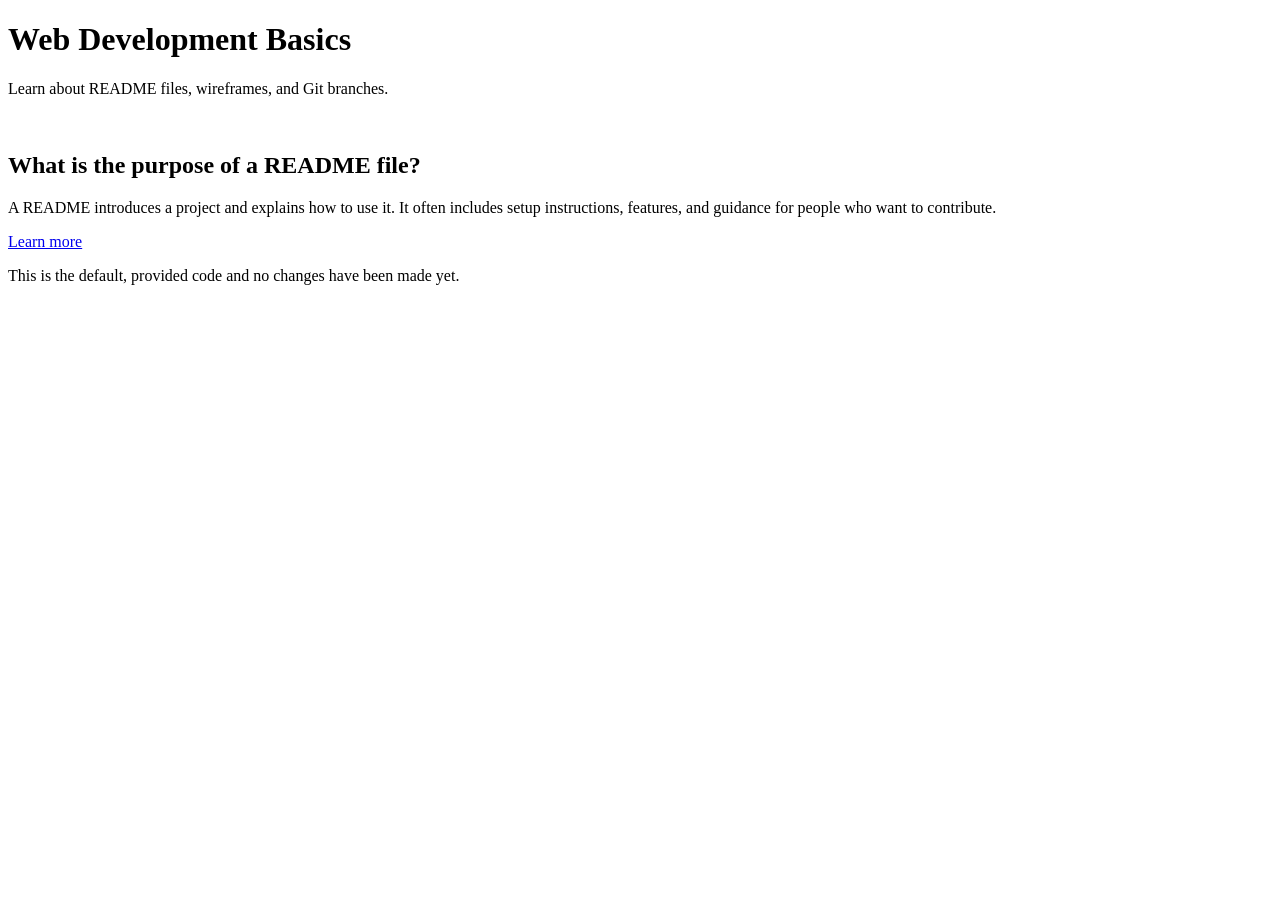
==== Wireframe/index.html @ 1f8fc7a1 "Update header and add README article" ====
<!DOCTYPE html>
<html lang="en">
  <head>
    <meta charset="UTF-8" />
    <meta name="viewport" content="width=device-width, initial-scale=1.0" />
    <title>Web Development Basics</title>
    <link rel="stylesheet" href="style.css" />
  </head>
  <body>
    <header>
      <h1>Web Development Basics</h1>
      <p>
          Learn about README files, wireframes, and Git branches.
      </p>
    </header>
    <main>
      <article>
        <img src="placeholder.svg" alt="" />
        <h2>What is the purpose of a README file?</h2>
        <p>
           A README introduces a project and explains how to use it.
           It often includes setup instructions, features, and guidance for people who want to contribute.
        </p>
        <a href="https://docs.github.com/en/repositories/managing-your-repositorys-settings-and-features/customizing-your-repository/about-readmes" target="_blank" rel="noopener noreferrer">Learn more </a>  
      </article>
    </main>
    <footer>
      <p>
        This is the default, provided code and no changes have been made yet.
      </p>
    </footer>
  </body>
</html>
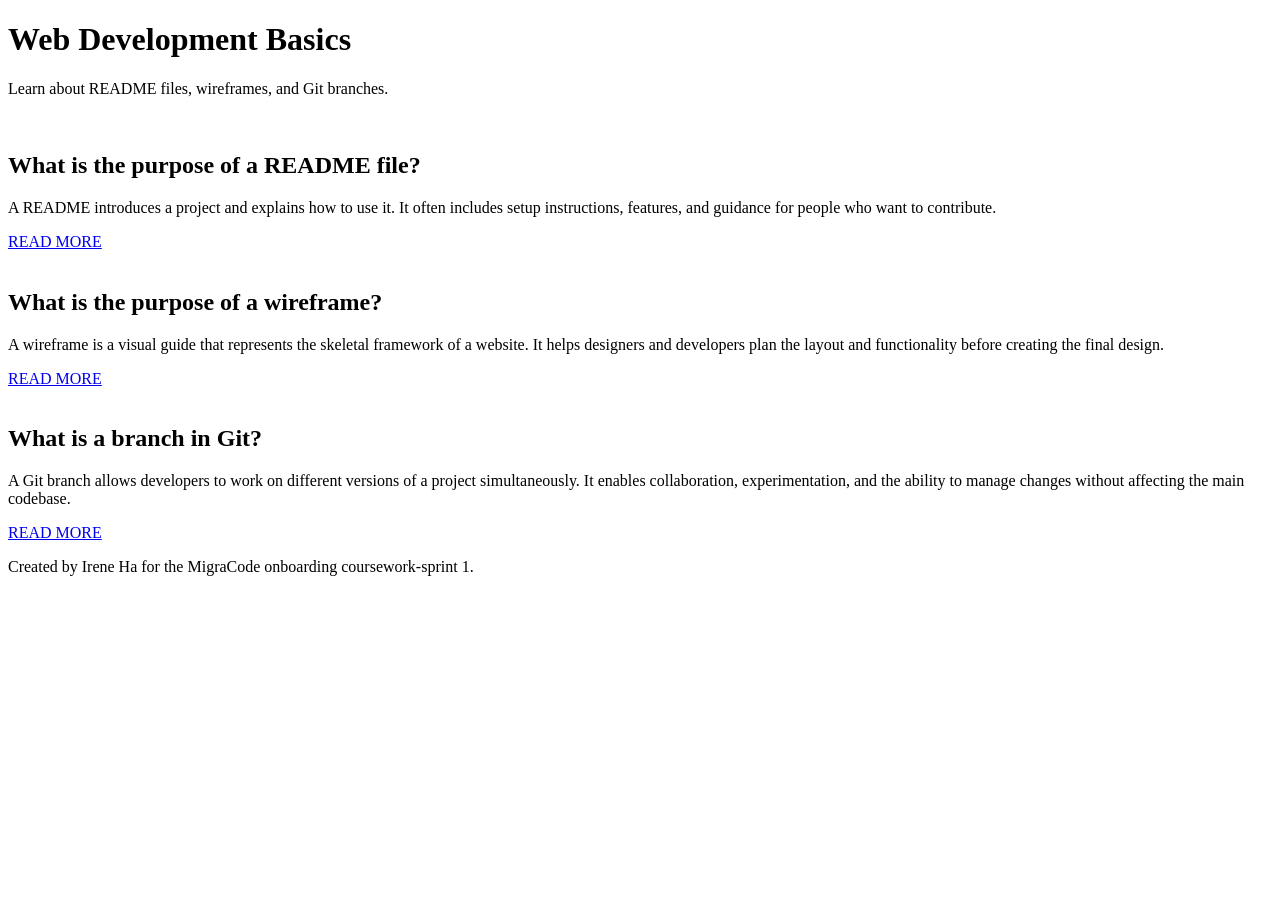
==== commit 38759d6b: "Complete three learning articles and footer" ====
--- a/Wireframe/index.html
+++ b/Wireframe/index.html
@@ -21,12 +21,32 @@
            A README introduces a project and explains how to use it.
            It often includes setup instructions, features, and guidance for people who want to contribute.
         </p>
-        <a href="https://docs.github.com/en/repositories/managing-your-repositorys-settings-and-features/customizing-your-repository/about-readmes" target="_blank" rel="noopener noreferrer">Learn more </a>  
+        <a href="https://docs.github.com/en/repositories/managing-your-repositorys-settings-and-features/customizing-your-repository/about-readmes" target="_blank" rel="noopener noreferrer">READ MORE </a>  
+      </article>
+
+      <article>
+        <img src="placeholder.svg" alt="" />
+        <h2>What is the purpose of a wireframe?</h2>
+        <p>
+          A wireframe is a visual guide that represents the skeletal framework of a website.
+          It helps designers and developers plan the layout and functionality before creating the final design.
+        </p>
+        <a href="https://www.productplan.com/glossary/wireframe" target="_blank" rel="noopener noreferrer">READ MORE </a>
+      </article>
+
+      <article>
+        <img src="placeholder.svg" alt="" />
+        <h2>What is a branch in Git?</h2>
+        <p>
+          A Git branch allows developers to work on different versions of a project simultaneously.
+          It enables collaboration, experimentation, and the ability to manage changes without affecting the main codebase.
+        </p>
+        <a href="https://git-scm.com/book/en/v2/Git-Branching-Branches-in-a-Nutshell" target="_blank" rel="noopener noreferrer">READ MORE </a>
       </article>
     </main>
     <footer>
       <p>
-        This is the default, provided code and no changes have been made yet.
+        Created by Irene Ha for the MigraCode onboarding coursework-sprint 1.
       </p>
     </footer>
   </body>
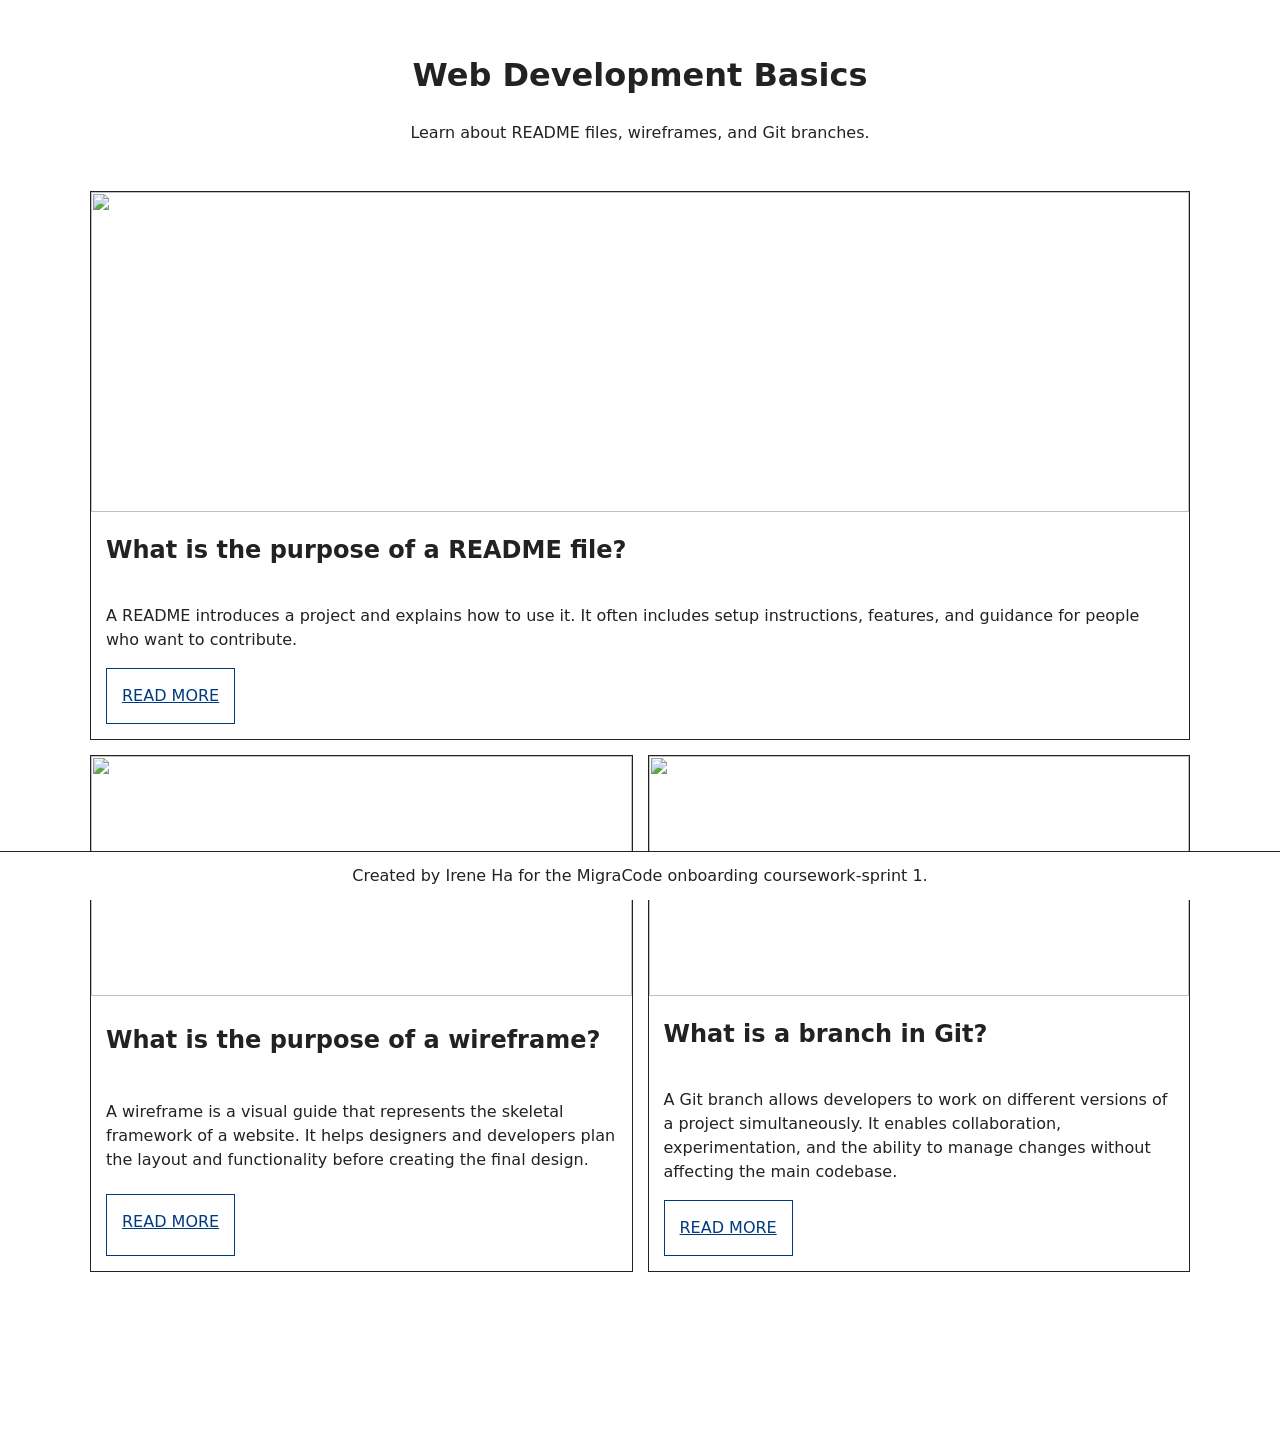
==== commit a6da6e23: "Format Wireframe html" ====
--- a/Wireframe/index.html
+++ b/Wireframe/index.html
@@ -1,53 +1,59 @@
 <!DOCTYPE html>
 <html lang="en">
-  <head>
-    <meta charset="UTF-8" />
-    <meta name="viewport" content="width=device-width, initial-scale=1.0" />
-    <title>Web Development Basics</title>
-    <link rel="stylesheet" href="style.css" />
-  </head>
-  <body>
-    <header>
-      <h1>Web Development Basics</h1>
+
+<head>
+  <meta charset="UTF-8" />
+  <meta name="viewport" content="width=device-width, initial-scale=1.0" />
+  <title>Web Development Basics</title>
+  <link rel="stylesheet" href="style.css" />
+</head>
+
+<body>
+  <header>
+    <h1>Web Development Basics</h1>
+    <p>
+      Learn about README files, wireframes, and Git branches.
+    </p>
+  </header>
+  <main>
+    <article>
+      <img src="placeholder.svg" alt="" />
+      <h2>What is the purpose of a README file?</h2>
       <p>
-          Learn about README files, wireframes, and Git branches.
+        A README introduces a project and explains how to use it.
+        It often includes setup instructions, features, and guidance for people who want to contribute.
       </p>
-    </header>
-    <main>
-      <article>
-        <img src="placeholder.svg" alt="" />
-        <h2>What is the purpose of a README file?</h2>
-        <p>
-           A README introduces a project and explains how to use it.
-           It often includes setup instructions, features, and guidance for people who want to contribute.
-        </p>
-        <a href="https://docs.github.com/en/repositories/managing-your-repositorys-settings-and-features/customizing-your-repository/about-readmes" target="_blank" rel="noopener noreferrer">READ MORE </a>  
-      </article>
+      <a href="https://docs.github.com/en/repositories/managing-your-repositorys-settings-and-features/customizing-your-repository/about-readmes"
+        target="_blank" rel="noopener noreferrer">READ MORE </a>
+    </article>
 
-      <article>
-        <img src="placeholder.svg" alt="" />
-        <h2>What is the purpose of a wireframe?</h2>
-        <p>
-          A wireframe is a visual guide that represents the skeletal framework of a website.
-          It helps designers and developers plan the layout and functionality before creating the final design.
-        </p>
-        <a href="https://www.productplan.com/glossary/wireframe" target="_blank" rel="noopener noreferrer">READ MORE </a>
-      </article>
+    <article>
+      <img src="placeholder.svg" alt="" />
+      <h2>What is the purpose of a wireframe?</h2>
+      <p>
+        A wireframe is a visual guide that represents the skeletal framework of a website.
+        It helps designers and developers plan the layout and functionality before creating the final design.
+      </p>
+      <a href="https://www.productplan.com/glossary/wireframe" target="_blank" rel="noopener noreferrer">READ MORE </a>
+    </article>
 
-      <article>
-        <img src="placeholder.svg" alt="" />
-        <h2>What is a branch in Git?</h2>
-        <p>
-          A Git branch allows developers to work on different versions of a project simultaneously.
-          It enables collaboration, experimentation, and the ability to manage changes without affecting the main codebase.
-        </p>
-        <a href="https://git-scm.com/book/en/v2/Git-Branching-Branches-in-a-Nutshell" target="_blank" rel="noopener noreferrer">READ MORE </a>
-      </article>
-    </main>
-    <footer>
+    <article>
+      <img src="placeholder.svg" alt="" />
+      <h2>What is a branch in Git?</h2>
       <p>
-        Created by Irene Ha for the MigraCode onboarding coursework-sprint 1.
+        A Git branch allows developers to work on different versions of a project simultaneously.
+        It enables collaboration, experimentation, and the ability to manage changes without affecting the main
+        codebase.
       </p>
-    </footer>
-  </body>
-</html>
+      <a href="https://git-scm.com/book/en/v2/Git-Branching-Branches-in-a-Nutshell" target="_blank"
+        rel="noopener noreferrer">READ MORE </a>
+    </article>
+  </main>
+  <footer>
+    <p>
+      Created by Irene Ha for the MigraCode onboarding coursework-sprint 1.
+    </p>
+  </footer>
+</body>
+
+</html>
--- a/Wireframe/style.css
+++ b/Wireframe/style.css
@@ -0,0 +1,164 @@
+/* Here are some starter styles
+You can edit these or replace them entirely 
+It's showing you a common way to organise CSS 
+And includes solutions to common problems 
+As well as useful links to learn more */
+
+/* ====== Design Palette ======
+ This is our "design palette".
+ It sets out the colours, fonts, styles etc to be used in this design 
+ At work, a designer will give these to you based on the corporate brand, but while you are learning
+ You can design it yourself if you like
+ Inspect the starter design with Devtools
+ Click on the colour swatches to see what is happening
+ I've put some useful CSS you won't have learned yet
+ For you to explore and play with if you are interested
+ https://web.dev/articles/min-max-clamp
+ https://scrimba.com/learn-css-variables-c026
+====== Design Palette ====== */
+:root {
+  --paper: oklch(7 0 0);
+  --ink: color-mix(in oklab, var(--color) 5%, black);
+  --font: 100%/1.5 system-ui;
+  --space: clamp(6px, 6px + 2vw, 15px);
+  --line: 1px solid;
+  --container: 1280px;
+}
+/* ====== Base Elements ======
+ General rules for basic HTML elements in any context */
+body {
+  background: var(--paper);
+  color: var(--ink);
+  font: var(--font);
+}
+a {
+  padding: var(--space);
+  border: var(--line);
+  max-width: fit-content;
+}
+img,
+svg {
+  width: 100%;
+  object-fit: cover;
+}
+/* ====== Site Layout ====== 
+Setting the overall rules for page regions
+https://www.w3.org/WAI/tutorials/page-structure/regions/
+*/
+main {
+  max-width: var(--container);
+  margin: 0 auto calc(var(--space) * 4) auto;
+}
+footer {
+  position: fixed;
+  bottom: 0;
+  text-align: center;
+}
+/* ====== Articles Grid Layout ====
+Setting the rules for how articles are placed in the main element.
+Inspect this in Devtools and click the "grid" button in the Elements view
+Play with the options that come up.
+https://developer.chrome.com/docs/devtools/css/grid
+https://gridbyexample.com/learn/
+*/
+main {
+  display: grid;
+  grid-template-columns: 1fr 1fr;
+  gap: var(--space);
+  > *:first-child {
+    grid-column: span 2;
+  }
+}
+/* ====== Article Layout ====== 
+Setting the rules for how elements are placed in the article. 
+Now laying out just the INSIDE of the repeated card/article design.
+Keeping things orderly and separate is the key to good, simple CSS.
+*/
+article {
+  border: var(--line);
+  padding-bottom: var(--space);
+  text-align: left;
+  display: grid;
+  grid-template-columns: var(--space) 1fr var(--space);
+  > * {
+    grid-column: 2/3;
+  }
+  > img {
+    grid-column: span 3;
+  }
+}
+/* Page spacing and readable colours */
+body {
+  margin: 0;
+  padding: 0 20px 120px;
+  background: white;
+  color: #222;
+}
+
+/* Centre the page title and description */
+header {
+  text-align: center;
+  padding: 30px 0;
+}
+
+/* Keep the articles within a centred container */
+main {
+  width: 100%;
+  max-width: 1100px;
+  grid-template-columns: repeat(2, minmax(0, 1fr));
+}
+
+article {
+  min-width: 0;
+}
+
+/* Control image size */
+article > img {
+  display: block;
+  width: 100%;
+  height: 240px;
+  object-fit: cover;
+}
+
+article:first-child > img {
+  height: 320px;
+}
+
+/* Make links readable and keyboard focus visible */
+a {
+  color: #003b80;
+  overflow-wrap: anywhere;
+}
+
+a:focus-visible {
+  outline: 3px solid #003b80;
+  outline-offset: 4px;
+}
+
+/* Keep the footer visible at the bottom */
+footer {
+  position: fixed;
+  bottom: 0;
+  left: 0;
+  right: 0;
+  padding: 12px 20px;
+  background: white;
+  color: #222;
+  border-top: 1px solid #222;
+  text-align: center;
+}
+
+footer p {
+  margin: 0;
+}
+
+/* Stack the articles on smaller screens */
+@media (max-width: 600px) {
+  main {
+    grid-template-columns: minmax(0, 1fr);
+  }
+
+  main > article:first-child {
+    grid-column: 1 / -1;
+  }
+}
